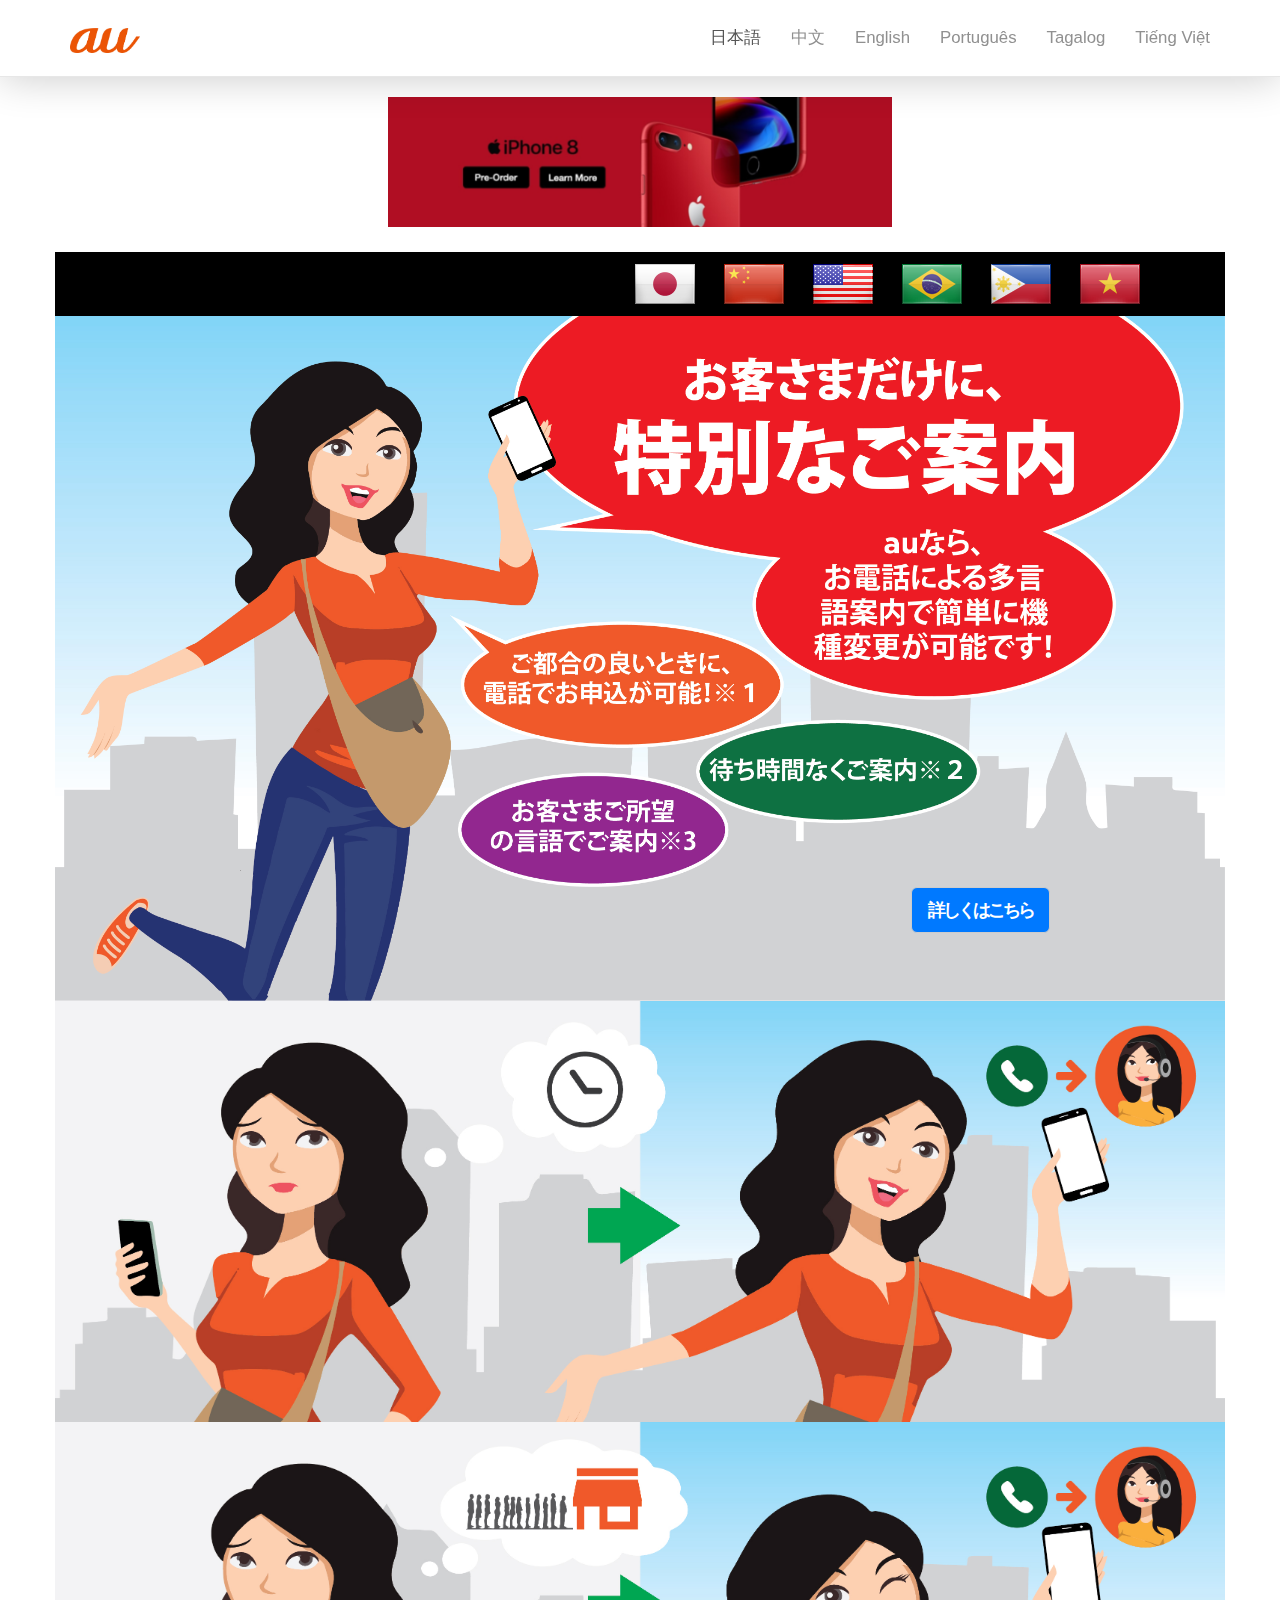
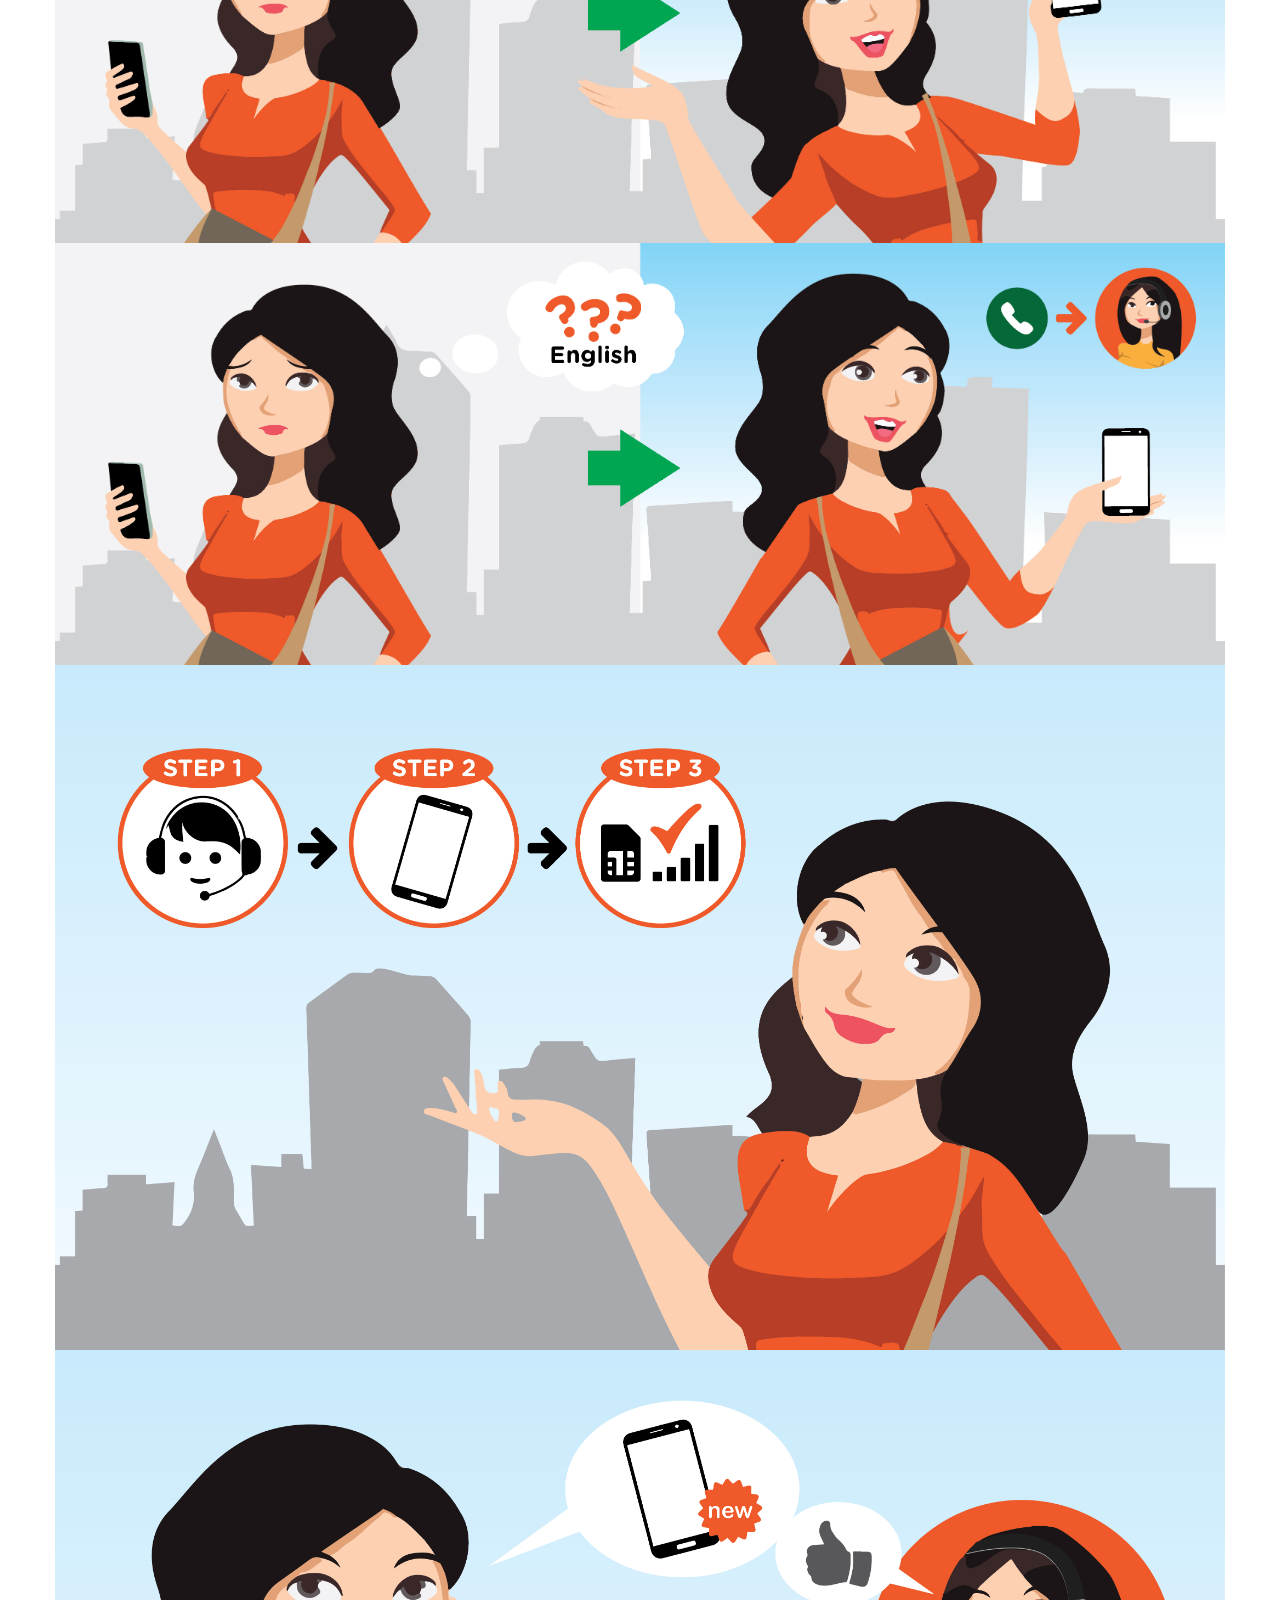
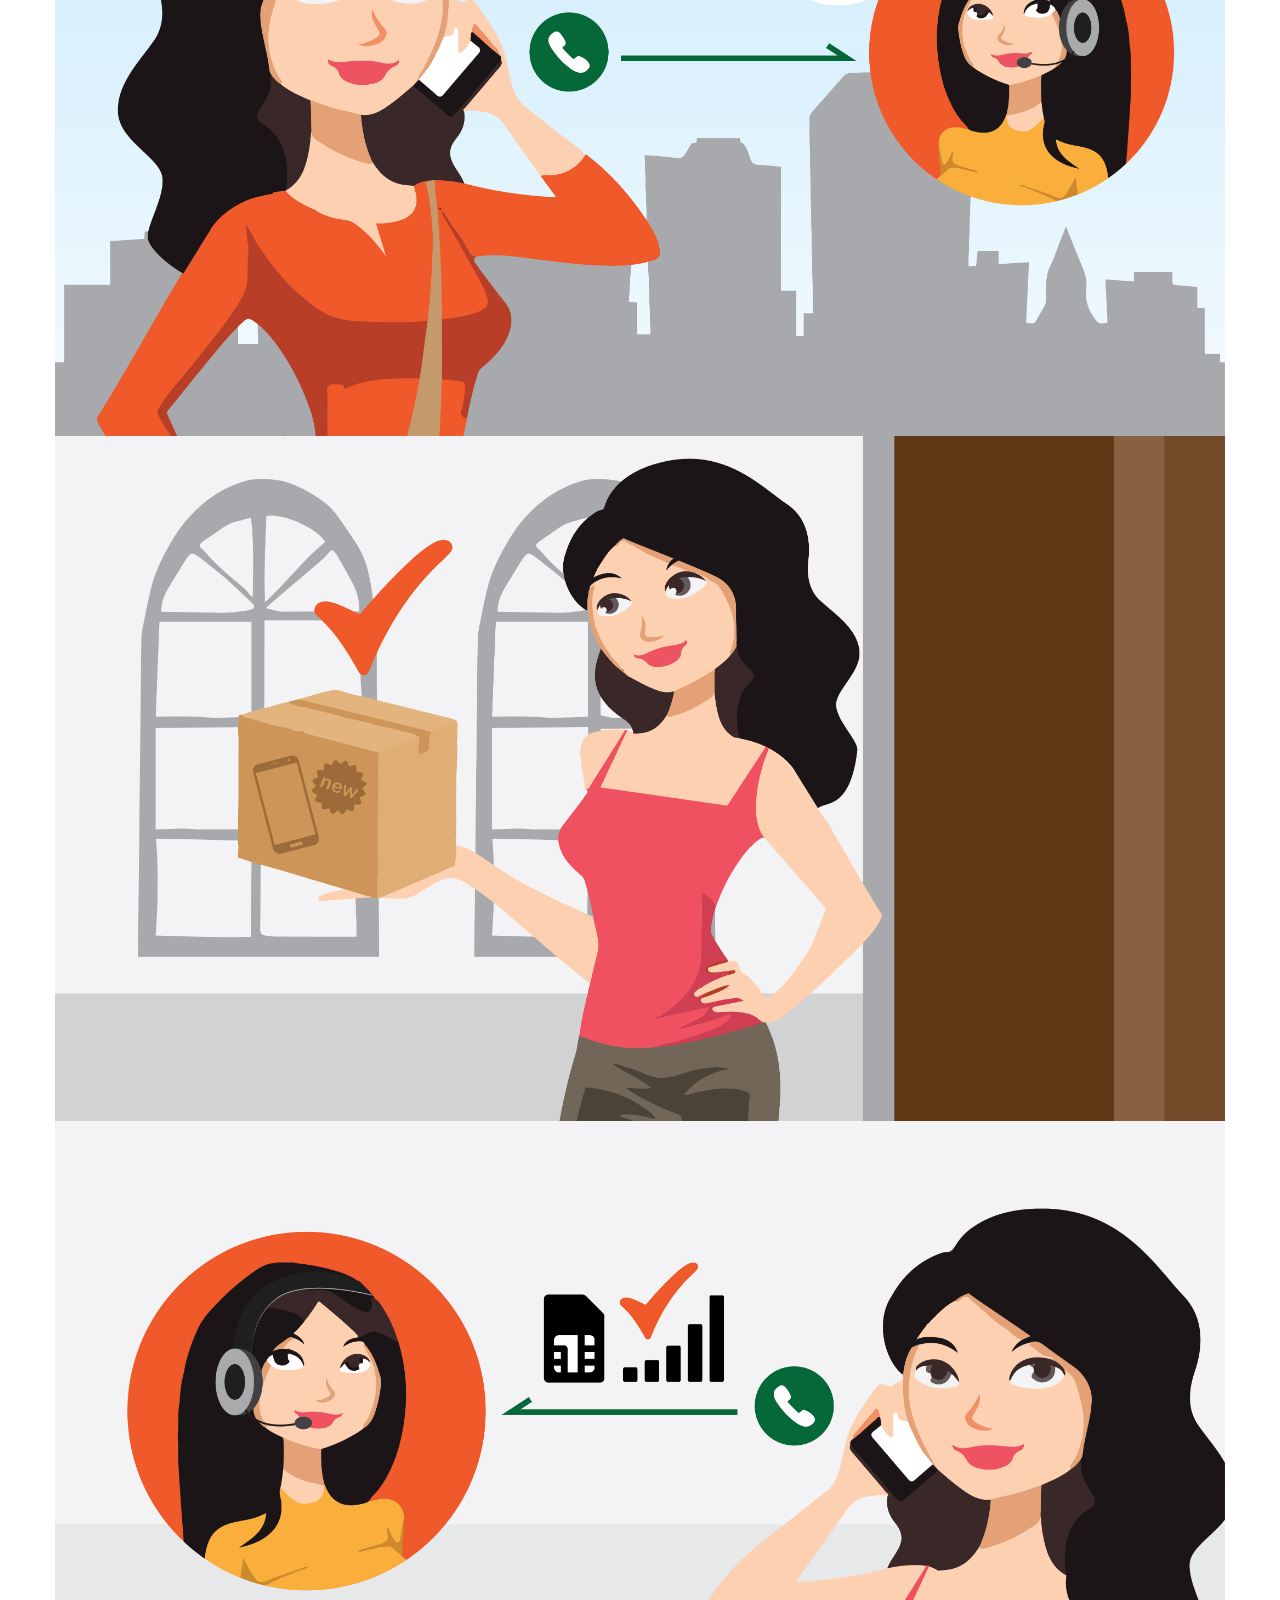
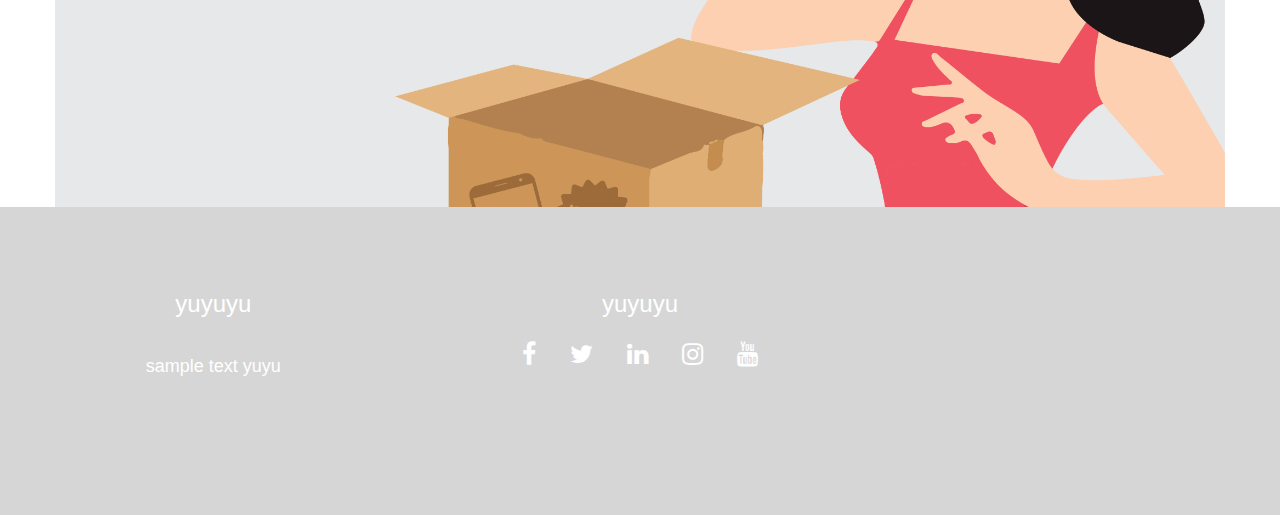
==== index.html @ 911f9a93 "Add files via upload" ====
<!DOCTYPE html>
<html lang="ja">

<head>

  <title>au Camp | 日本語</title>
  <meta charset="UTF-8">
  <meta name="viewport" content="width=device-width, initial-scale=1.0">
  <meta http-equiv="X-UA-Compatible" content="ie=edge">
  <link rel="stylesheet" href="https://maxcdn.bootstrapcdn.com/bootstrap/3.3.7/css/bootstrap.min.css">
  <link rel="stylesheet" href="https://cdnjs.cloudflare.com/ajax/libs/font-awesome/4.7.0/css/font-awesome.min.css">
  <script src="https://ajax.googleapis.com/ajax/libs/jquery/3.2.1/jquery.min.js"></script>
  <script src="https://maxcdn.bootstrapcdn.com/bootstrap/3.3.7/js/bootstrap.min.js"></script>
  <link href="style.css" rel="stylesheet" />
</head>

<body>

  <nav class="navbar navbar-default navbar-fixed-top" role="navigation">
    <div class="container">
      <a class="navbar-brand" href="https://au.com"><img src="img/au_logo_brandlogo.jpg" class="img-responsive" alt="Logo"></a>
      <div class="navbar-header">
        <button type="button" class="navbar-toggle" data-toggle="collapse" data-target="#navbar-collapse-main">
          <span class="sr-only">Toggle Navigation</span>
          <span class="icon-bar"></span>
          <span class="icon-bar"></span>
          <span class="icon-bar"></span>
        </button>
      </div>
      <div class="collapse navbar-collapse" id="navbar-collapse-main">
        <ul class="nav navbar-nav navbar-right">
          <li><a class="active" href="index.html" target="_blank" lang="ja">日本語</a></li>
          <li><a href="zh.html" target="_blank" lang="zh">中文</a></li>
          <li><a href="en.html" target="_blank" lang="en">English</a></li>
          <li><a href="pt.html" target="_blank" lang="pt">Português</a></li>
          <li><a href="tl.html" target="_blank" lang="tl">Tagalog</a></li>
          <li><a href="vi.html" target="_blank" lang="vi">Tiếng Việt</a></li>
        </ul>
      </div>
    </div>
  </nav>
  <div class="padding">
    <div class="container">
      <div class="row">
        <div class="col">
          <div id="iphone8">
            <a href="#"><img src="img/iphone8.png" class="img-responsive"></a>
          </div>
        </div>
      </div>
    </div>
  </div>
  <div class="container flags">
    <div class="row">
      <div id="flags">
        <div class="icons"><a href="#"><img src="img/vi.png" class="img-responsive"></div>
        <div class="icons"><a href="#"><img src="img/ph.png" class="img-responsive"></div>
        <div class="icons"><a href="#"><img src="img/br.png" class="img-responsive"></div>
        <div class="icons"><a href="#"><img src="img/us.png" class="img-responsive"></div>
        <div class="icons"><a href="#"><img src="img/ch.png" class="img-responsive"></div>
        <div class="icons"><a href="#"><img src="img/jp.png" class="img-responsive"></div>
      </div>
    </div>
  </div>
  <div class="container">
    <div class="row">
      <div class="col">
        <div id="cover">
          <img src="img/cover.jpg" id="image_full" class="img-responsive">
          <img src="img/cover_mobile.jpg" id="image_mobile" class="img-responsive">
          <div class="landing-text">
            <a href="#" class="btn btn-default btn-lg">詳しくはこちら</a></div>
      </div>
    </div>
  </div>
  </div>
  <div class="container">
    <div class="row">
      <div class="col">
          <img src="img/before1.jpg" id="before1" class="img-responsive">
      </div>
    </div>
  </div>
  <div class="container">
    <div class="row">
      <div class="col">
          <img src="img/before2.jpg" id="before2" class="img-responsive">
      </div>
    </div>
  </div>
  <div class="container">
    <div class="row">
      <div class="col">
          <img src="img/before3.jpg" id="before3" class="img-responsive">
      </div>
    </div>
  </div>
  <div class="container">
    <div class="row">
      <div class="col">
          <img src="img/3steps.jpg" id="3steps" class="img-responsive">
      </div>
    </div>
  </div>
  <div class="container">
    <div class="row">
      <div class="col">
          <img src="img/step1.jpg" id="step1" class="img-responsive">
      </div>
    </div>
  </div>
  <div class="container">
    <div class="row">
      <div class="col">
          <img src="img/step2.jpg" id="step2" class="img-responsive">
      </div>
    </div>
  </div>
  <div class="container">
    <div class="row">
      <div class="col">
          <img src="img/step3.jpg" id="step3" class="img-responsive">
      </div>
    </div>
  </div>

  <footer class="container-fluid text-center">
    <div class="row">
      <div class="col-sm-4">
        <h3>yuyuyu</h3>
        <br>
        <h4>sample text yuyu</h4>
      </div>
      <div class="col-sm-4">
        <h3>yuyuyu</h3>
        <a href="#" class="fa fa-facebook"></a>
        <a href="#" class="fa fa-twitter"></a>
        <a href="#" class="fa fa-linkedin"></a>
        <a href="#" class="fa fa-instagram"></a>
        <a href="#" class="fa fa-youtube"></a>
      </div>
      <div class="col-sm-4">
        <img src="" class="icon">
      </div>
    </div>
  </footer>

</body>

</html>
---- style.css ----
html, body {
  height: 100%;
  width: 100%;
  background-color: #fff6e
}

.navbar {
  background-color: #FFF;
  box-shadow: 0 2px 40px rgba(0, 0, 0, .20);
  padding: 1% 0;
  font-size: 1.2em;
}

.navbar-brand {
  margin: 10;
  padding: 5;
  max-width: 100px;
}

.navbar-default .navbar-nav li a {
  color: #909090;
}

.navbar-default .navbar-nav li a:hover, .navbar-default .navbar-nav li a.active {
  color: #555555;
}

.padding img {
  width: 100%;
}

#iphone8 {
  padding: 1%;
  padding-top: calc(85px + 1%);
  margin: 0 auto;
  width: 45%;
  left: auto;
  right: auto;
}

.container.flags {
  background-color: #000000;
  background-size: cover;
  display: table;
  float: center;
  margin-top: 1%;
}
#flags {
  padding-right: 5%;
}
.icons {
  display: inline-block;
  float: right;
  height: auto;
  width: 8%;
}
#image_full {
  display: block;
}

#image_mobile {
  display: none;
}

#cover {
  position: relative;
  width: 100%;
  background-size: cover;
}

.landing-text {
  display: table-cell;
  text-align: center;
  vertical-align: middle;
}

.btn, .btn:active, .btn:visited {
  background-color: #0079ff;
  color: #FFF;
  font-weight: 900;
  letter-spacing: -3px;
  position: absolute;
  bottom: 10%;
  right: 15%;

}

.btn:hover {
  background-color: #288bf9;
  color: #FFF;
  font-weight: 900;
  letter-spacing: -3px;
}

footer {
  width: 100%;
  background-color: #d6d6d6;
  padding: 5% 5% 10% 5%;
  color: #FFF;
}

.fa {
  padding: 15px;
  font-size: 25px;
  color: #FFF;
}

.fa:hover {
  color: #D5D5D5;
  text-decoration: none;
}

.icon {
  max-width: 200px;
}


@media (max-width: 1200px) {
}

@media (max-width: 980px) {
}

@media (max-width: 768px) {
  .container.flags {
    background-size: cover;
    display: block;
    float: center;
    margin-top: 2%;
  }
  .btn, .btn:active, .btn:visited  {
    bottom: 5%;
    right: 5%;
  }
   h1 {
    letter-spacing: 0;
    font-size: 300%;
    font-weight: 900;
  }
  .fa {
    font-size: 20px;
    padding: 10px;
  }
  .icon {
    padding-top: 5%;
    max-width: 100px;
  }
}
@media (max-width: 404px) {
  #image_full {
    display: none;
  }
  #image_mobile {
    display: block;
  }
  .btn, .btn:active, .btn:visited  {
    bottom: 5%;
    right: 10%;
  }
}


/*--- iOS Landing Page Fix
section {
 	position: relative;
 	width: 100%;
 	height: 100%;
 	display: table;
}
.home-wrap {
 	clip: rect(0, auto, auto, 0);
 	position: absolute;
 	top: 0;
 	left: 0;
 	width: 100%;
 	height: 100%;
}
#home {
	background-image: url('img/mountains.jpeg');
 	position: fixed;
 	display: table;
 	top: 0;
 	left: 0;
 	width: 100%;
	height: 100%;
	background-size: cover;
	background-position: center center;
	-webkit-transform: translateZ(0);
          transform: translateZ(0);
	will-change: transform;
	z-index: -1;
}
.landing-text {
	z-index: 100;
	display: table-cell;
	text-align: center;
	vertical-align: middle;
}
--*/

/*--- iOS Fixed Image Fix
figure {
	position: relative;
	width: 100%;
	height: 60%;
}
.fixed-wrap {
	clip: rect(0, auto, auto, 0);
	position: absolute;
	top: 0;
	left: 0;
	width: 100%;
	height: 100%;
}
#fixed {
	background-image: url('img/background.jpg');
	position: fixed;
	display: block;
	top: 0;
	left: 0;
	width: 100%;
	height: 100%;
	background-size: cover;
	background-position: center center;
	-webkit-transform: translateZ(0);
          transform: translateZ(0);
	will-change: transform;
}
--*/
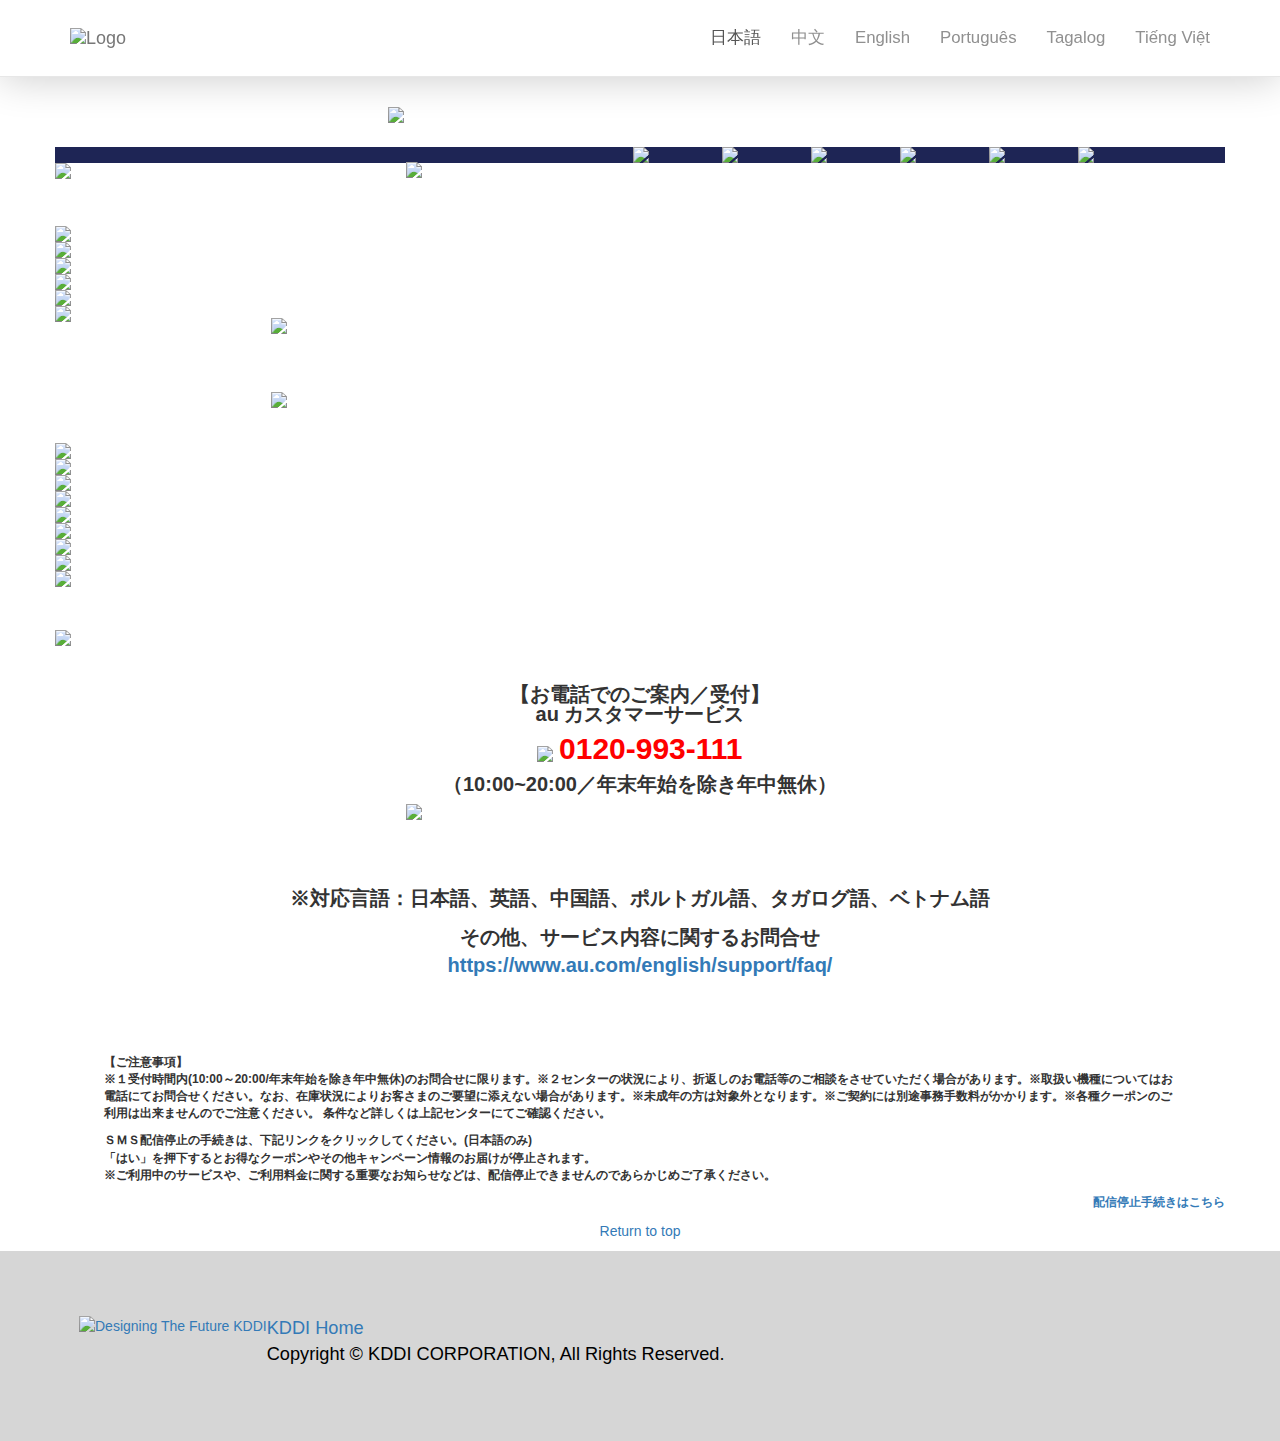
==== commit 6b78103a: "Add files via upload" ====
--- a/index.html
+++ b/index.html
@@ -3,7 +3,7 @@
 
 <head>
 
-  <title>au Camp | 日本語</title>
+  <title>au 日本語</title>
   <meta charset="UTF-8">
   <meta name="viewport" content="width=device-width, initial-scale=1.0">
   <meta http-equiv="X-UA-Compatible" content="ie=edge">
@@ -11,14 +11,15 @@
   <link rel="stylesheet" href="https://cdnjs.cloudflare.com/ajax/libs/font-awesome/4.7.0/css/font-awesome.min.css">
   <script src="https://ajax.googleapis.com/ajax/libs/jquery/3.2.1/jquery.min.js"></script>
   <script src="https://maxcdn.bootstrapcdn.com/bootstrap/3.3.7/js/bootstrap.min.js"></script>
-  <link href="style.css" rel="stylesheet" />
+  <script src="https://ajax.googleapis.com/ajax/libs/jquery/3.3.1/jquery.min.js"></script>
+  <link href="common/css/style.css" rel="stylesheet" />
 </head>
 
 <body>
 
   <nav class="navbar navbar-default navbar-fixed-top" role="navigation">
     <div class="container">
-      <a class="navbar-brand" href="https://au.com"><img src="img/au_logo_brandlogo.jpg" class="img-responsive" alt="Logo"></a>
+      <a class="navbar-brand" href="https://au.com"><img src="images/all/au_logo_brandlogo.jpg" class="img-responsive" alt="Logo"></a>
       <div class="navbar-header">
         <button type="button" class="navbar-toggle" data-toggle="collapse" data-target="#navbar-collapse-main">
           <span class="sr-only">Toggle Navigation</span>
@@ -29,22 +30,23 @@
       </div>
       <div class="collapse navbar-collapse" id="navbar-collapse-main">
         <ul class="nav navbar-nav navbar-right">
-          <li><a class="active" href="index.html" target="_blank" lang="ja">日本語</a></li>
-          <li><a href="zh.html" target="_blank" lang="zh">中文</a></li>
-          <li><a href="en.html" target="_blank" lang="en">English</a></li>
-          <li><a href="pt.html" target="_blank" lang="pt">Português</a></li>
-          <li><a href="tl.html" target="_blank" lang="tl">Tagalog</a></li>
-          <li><a href="vi.html" target="_blank" lang="vi">Tiếng Việt</a></li>
+          <li><a class="active" href="index" target="_blank" lang="ja">日本語</a></li>
+          <li><a href="pages/zh" target="_blank" lang="zh">中文</a></li>
+          <li><a href="pages/en" target="_blank" lang="en">English</a></li>
+          <li><a href="pages/pt" target="_blank" lang="pt">Português</a></li>
+          <li><a href="pages/tl" target="_blank" lang="tl">Tagalog</a></li>
+          <li><a href="pages/vi" target="_blank" lang="vi">Tiếng Việt</a></li>
         </ul>
       </div>
     </div>
   </nav>
+  <p id="page-top"></p>
   <div class="padding">
     <div class="container">
       <div class="row">
         <div class="col">
           <div id="iphone8">
-            <a href="#"><img src="img/iphone8.png" class="img-responsive"></a>
+            <a href="#"><img src="images/all/iphone8.png" class="img-responsive"></a>
           </div>
         </div>
       </div>
@@ -53,12 +55,12 @@
   <div class="container flags">
     <div class="row">
       <div id="flags">
-        <div class="icons"><a href="#"><img src="img/vi.png" class="img-responsive"></div>
-        <div class="icons"><a href="#"><img src="img/ph.png" class="img-responsive"></div>
-        <div class="icons"><a href="#"><img src="img/br.png" class="img-responsive"></div>
-        <div class="icons"><a href="#"><img src="img/us.png" class="img-responsive"></div>
-        <div class="icons"><a href="#"><img src="img/ch.png" class="img-responsive"></div>
-        <div class="icons"><a href="#"><img src="img/jp.png" class="img-responsive"></div>
+        <div class="icons"><a href="pages/vi"><img src="images/flags/vi.png" class="img-responsive"></div>
+        <div class="icons"><a href="pages/tl"><img src="images/flags/ph.png" class="img-responsive"></div>
+        <div class="icons"><a href="pages/pt"><img src="images/flags/br.png" class="img-responsive"></div>
+        <div class="icons"><a href="pages/en"><img src="images/flags/us.png" class="img-responsive"></div>
+        <div class="icons"><a href="pages/zh"><img src="images/flags/ch.png" class="img-responsive"></div>
+        <div class="icons"><a href="../index"><img src="images/flags/jp.png" class="img-responsive"></div>
       </div>
     </div>
   </div>
@@ -66,85 +68,222 @@
     <div class="row">
       <div class="col">
         <div id="cover">
-          <img src="img/cover.jpg" id="image_full" class="img-responsive">
-          <img src="img/cover_mobile.jpg" id="image_mobile" class="img-responsive">
-          <div class="landing-text">
-            <a href="#" class="btn btn-default btn-lg">詳しくはこちら</a></div>
-      </div>
-    </div>
-  </div>
-  </div>
-  <div class="container">
-    <div class="row">
-      <div class="col">
-          <img src="img/before1.jpg" id="before1" class="img-responsive">
-      </div>
-    </div>
-  </div>
-  <div class="container">
-    <div class="row">
-      <div class="col">
-          <img src="img/before2.jpg" id="before2" class="img-responsive">
-      </div>
-    </div>
-  </div>
-  <div class="container">
-    <div class="row">
-      <div class="col">
-          <img src="img/before3.jpg" id="before3" class="img-responsive">
-      </div>
-    </div>
-  </div>
-  <div class="container">
-    <div class="row">
-      <div class="col">
-          <img src="img/3steps.jpg" id="3steps" class="img-responsive">
-      </div>
-    </div>
-  </div>
-  <div class="container">
-    <div class="row">
-      <div class="col">
-          <img src="img/step1.jpg" id="step1" class="img-responsive">
-      </div>
-    </div>
-  </div>
-  <div class="container">
-    <div class="row">
-      <div class="col">
-          <img src="img/step2.jpg" id="step2" class="img-responsive">
-      </div>
-    </div>
-  </div>
-  <div class="container">
-    <div class="row">
-      <div class="col">
-          <img src="img/step3.jpg" id="step3" class="img-responsive">
-      </div>
-    </div>
-  </div>
-
-  <footer class="container-fluid text-center">
-    <div class="row">
-      <div class="col-sm-4">
-        <h3>yuyuyu</h3>
-        <br>
-        <h4>sample text yuyu</h4>
-      </div>
-      <div class="col-sm-4">
-        <h3>yuyuyu</h3>
-        <a href="#" class="fa fa-facebook"></a>
-        <a href="#" class="fa fa-twitter"></a>
-        <a href="#" class="fa fa-linkedin"></a>
-        <a href="#" class="fa fa-instagram"></a>
-        <a href="#" class="fa fa-youtube"></a>
-      </div>
-      <div class="col-sm-4">
-        <img src="" class="icon">
-      </div>
+          <img src="images/ja/cover.jpg" id="image_full" class="img-responsive">
+          <img src="images/ja/cover_mobile.jpg" id="image_mobile" class="img-responsive">
+          <div class="btntxt1">
+            <a href="#scenario"><img src="images/ja/btn1.png" class="img-responsive"></a></div>
+      </div>
+      <div class="container" id="scenario">
+      </div>
+    </div>
+  </div>
+  </div>
+  <div class="container">
+    <div class="row">
+      <div class="col">
+        <img src="images/ja/bar1.jpg" id="bar1" class="img-responsive">
+      </div>
+    </div>
+  </div>
+  <div class="container">
+    <div class="row">
+      <div class="col">
+        <img src="images/all/before1.jpg" id="before1" class="img-responsive">
+      </div>
+    </div>
+  </div>
+  <div class="container">
+    <div class="row">
+      <div class="col">
+        <img src="images/ja/bar2.jpg" id="bar2" class="img-responsive">
+      </div>
+    </div>
+  </div>
+  <div class="container">
+    <div class="row">
+      <div class="col">
+        <img src="images/all/before2.jpg" id="before2" class="img-responsive">
+      </div>
+    </div>
+  </div>
+  <div class="container">
+    <div class="row">
+      <div class="col">
+        <img src="images/ja/bar3.jpg" id="bar3" class="img-responsive">
+      </div>
+    </div>
+  </div>
+  <div class="container">
+    <div class="row">
+      <div class="col">
+        <img src="images/all/before3.jpg" id="before3" class="img-responsive">
+      </div>
+    </div>
+  </div>
+  <div class="container">
+    <div class="row">
+      <div class="col">
+        <div class="btntxt2">
+          <a href="tel:0120993111"><img src="images/ja/btn2.png" class="img-responsive"></a>
+        </div>
+      </div>
+    </div>
+  </div>
+  <div class="container">
+    <div class="row">
+      <div class="col">
+        <img src="images/ja/bar4.jpg" id="bar4" class="img-responsive">
+      </div>
+    </div>
+  </div>
+  <div class="container">
+    <div class="row">
+      <div class="col">
+        <img src="images/all/3steps.jpg" id="3steps" class="img-responsive">
+      </div>
+    </div>
+  </div>
+  <div class="container">
+    <div class="row">
+      <div class="col">
+        <img src="images/ja/bar5.jpg" id="bar5" class="img-responsive">
+      </div>
+    </div>
+  </div>
+  <div class="container">
+    <div class="row">
+      <div class="col">
+        <img src="images/all/step1.jpg" id="step1" class="img-responsive">
+      </div>
+    </div>
+  </div>
+  <div class="container">
+    <div class="row">
+      <div class="col">
+        <img src="images/ja/bar6.jpg" id="bar6" class="img-responsive">
+      </div>
+    </div>
+  </div>
+  <div class="container">
+    <div class="row">
+      <div class="col">
+        <img src="images/all/step2.jpg" id="step2" class="img-responsive">
+      </div>
+    </div>
+  </div>
+  <div class="container">
+    <div class="row">
+      <div class="col">
+        <img src="images/ja/bar7.jpg" id="bar7" class="img-responsive">
+      </div>
+    </div>
+  </div>
+  <div class="container">
+    <div class="row">
+      <div class="col">
+        <img src="images/all/step3.jpg" id="step3" class="img-responsive">
+      </div>
+    </div>
+  </div>
+  <div class="container">
+    <div class="row">
+      <div class="col">
+        <img src="images/ja/bar8.jpg" id="bar8" class="img-responsive">
+        <div class="btntxt3">
+          <a href="tel:0120993111"><img src="images/ja/btn2.png" class="img-responsive"></a>
+        </div>
+      </div>
+    </div>
+  </div>
+  <div class="container">
+    <div class="row">
+      <div class="col">
+        <img src="images/ja/bar9.jpg" id="image_mobile" class="img-responsive">
+        <img src="images/ja/bar10.jpg" id="image_full" class="img-responsive">
+      </div>
+    </div>
+  </div>
+  <div class="container" id="topline">
+    <div class="row">
+      <div class="col">
+        <p class="">【お電話でのご案内／受付】<br> au カスタマーサービス</p>
+        <p class=""><img src="images/all/freedial.png" class="freedial">&nbsp;<span class="num" style="color: red;">0120-993-111</span></p>
+        <p class="timeline">（10:00~20:00／年末年始を除き年中無休）</p>
+      </div>
+    </div>
+  </div>
+  <div class="container">
+    <div class="row">
+      <div class="col">
+        <a href="tel:0120993111"><img src="images/ja/btn3.png" id="btn3" class="img-responsive"></a>
+      </div>
+    </div>
+  </div>
+  <div class="container" id="midtxt">
+    <div class="row">
+      <div class="col">
+        <p class="midtxt">※対応言語：日本語、英語、中国語、ポルトガル語、タガログ語、ベトナム語</p>
+        <p class="midtxt2">その他、サービス内容に関するお問合せ<br><a href="https://www.au.com/english/support/faq/">https://www.au.com/english/support/faq/</a></p>
+      </div>
+    </div>
+  </div>
+  <div class="container" id="btmtxt">
+    <div class="row">
+      <div class="col">
+        <p class="btmtxt">【ご注意事項】<br>※１受付時間内(10:00～20:00/年末年始を除き年中無休)のお問合せに限ります。※２センターの状況により、折返しのお電話等のご相談をさせていただく場合があります。※取扱い機種についてはお電話にてお問合せください。なお、在庫状況によりお客さまのご要望に添えない場合があります。※未成年の方は対象外となります。※ご契約には別途事務手数料がかかります。※各種クーポンのご利用は出来ませんのでご注意ください。 条件など詳しくは上記センターにてご確認ください。
+        </p>
+        <p class="btmtxt">ＳＭＳ配信停止の手続きは、下記リンクをクリックしてください。(日本語のみ)<br> 「はい」を押下するとお得なクーポンやその他キャンペーン情報のお届けが停止されます。
+          <br> ※ご利用中のサービスや、ご利用料金に関する重要なお知らせなどは、配信停止できませんのであらかじめご了承ください。
+        </p>
+      </div>
+    </div>
+  </div>
+  <div class="container">
+    <div class="row">
+      <div class="col">
+        <a href="http://au.com">
+          <p class="subs">配信停止手続きはこちら</p>
+        </a>
+      </div>
+    </div>
+  </div>
+
+  <p class="returntop"><a href="#page-top" class="mod-alpha-rollover">Return to top</a></p>
+  <footer>
+    <div class="container">
+      <p class="img01">
+        <a href="http://www.kddi.com/english/" target="_blank"><img src="http://media3.kddi.com/extlib/module/logo_kddi_01.gif" alt="Designing The Future KDDI" height="90%" width="90%"></a>
+      </p>
+      <a href="http://www.kddi.com/"><span class="KDDI">KDDI Home</span></a>
+      <p class="copyright">Copyright © KDDI CORPORATION, All Rights Reserved.</p>
     </div>
   </footer>
 
-</body>
+  <script>
+    $(document).ready(function() {
+      // Add smooth scrolling to all links
+      $("a").on('click', function(event) {
+
+        // Make sure this.hash has a value before overriding default behavior
+        if (this.hash !== "") {
+          // Prevent default anchor click behavior
+          event.preventDefault();
+
+          // Store hash
+          var hash = this.hash;
+
+          // Using jQuery's animate() method to add smooth page scroll
+          // The optional number (800) specifies the number of milliseconds it takes to scroll to the specified area
+          $('html, body').animate({
+            scrollTop: $(hash).offset().top
+          }, 800, function() {
+
+            // Add hash (#) to URL when done scrolling (default click behavior)
+            window.location.hash = hash;
+          });
+        } // End if
+      });
+    });
+  </script>
 
 </html>
--- a/common/css/style.css
+++ b/common/css/style.css
@@ -0,0 +1,283 @@
+html, body {
+  height: 100%;
+  width: 100%;
+  background-color: #ffffff
+}
+
+.navbar {
+  background-color: #FFF;
+  box-shadow: 0 2px 40px rgba(0, 0, 0, .20);
+  padding: 1% 0;
+  font-size: 1.2em;
+}
+
+.navbar-brand {
+  margin: 10;
+  padding: 5;
+  max-width: 100px;
+}
+
+.navbar-default .navbar-nav li a {
+  color: #909090;
+}
+
+.navbar-default .navbar-nav li a:hover, .navbar-default .navbar-nav li a.active {
+  color: #555555;
+}
+
+.padding img {
+  width: 100%;
+}
+
+#iphone8 {
+  padding: 1%;
+  padding-top: calc(85px + 1%);
+  margin: 0 auto;
+  width: 45%;
+  left: auto;
+  right: auto;
+}
+
+.container.flags {
+  background-color: #1e2555;
+  background-size: cover;
+  display: table;
+  float: center;
+  margin-top: 1%;
+}
+
+#flags {
+  padding-right: 5%;
+}
+
+.icons {
+  display: inline-block;
+  float: right;
+  height: auto;
+  width: 8%;
+}
+
+#image_full {
+  display: block;
+}
+
+#image_mobile {
+  display: none;
+}
+
+#cover {
+  position: relative;
+  width: 100%;
+  background-size: cover;
+}
+
+#scenario {
+  margin: 2%;
+}
+
+.btntxt1 {
+  position: absolute;
+  left: 30%;
+  bottom: 10%;
+  width: 30%;
+  height: auto;
+}
+
+.btntxt2 {
+  margin: 6% 5% 3% 5%;
+}
+
+.btntxt3 {
+  position: relative;
+  margin: 5%;
+  margin-top: -23%;
+}
+
+#topline {
+  margin-top: 3%;
+  font-weight: 900;
+  font-size: 20px;
+  text-align: center;
+  line-height: 1;
+}
+
+.freedial {
+  max-width: 7%;
+  height: auto;
+}
+
+.num {
+  font-size: 150%;
+  font-weight: bolder;
+  transform: scale(1, 1.4);
+}
+
+#btn3 {
+  width: 70%;
+  margin-left: auto;
+  margin-right: auto;
+  height: auto;
+}
+
+#midtxt {
+  margin-top: 5%;
+  text-align: center;
+  padding-left: 4%;
+  padding-right: 4%
+}
+
+.midtxt {
+  font-size: 20px;
+  font-weight: 900;
+}
+
+.midtxt2 {
+  font-size: 20px;
+  font-weight: 900;
+}
+
+#btmtxt {
+  margin-top: 5%;
+  padding-left: 5%;
+  padding-right: 5%
+}
+
+.btmtxt {
+  font-size: 12px;
+  font-weight: 900;
+}
+
+.subs {
+  text-align: right;
+  font-size: 12px;
+  font-weight: 900;
+}
+
+.returntop {
+  text-align: center;
+}
+
+footer {
+  width: 100%;
+  background-color: #d6d6d6;
+  padding: 5% 5% 5% 5%;
+  color: #000;
+}
+
+.img01 {
+  float: left;
+  max-width: 20%;
+}
+
+.KDDI {
+  font-size: 130%;
+}
+
+.copyright {
+  font-size: 130%;
+}
+
+@media (min-width: 768px) {
+  .btntxt2 img {
+    max-width: 70%;
+    margin: auto;
+  }
+  .btntxt3 img {
+    max-width: 70%;
+    margin: auto;
+  }
+  #btn3 {
+    max-width: 40%;
+  }
+}
+
+@media (max-width: 768px) {
+  .container.flags {
+    background-size: cover;
+    display: block;
+    float: center;
+    margin-top: 2%;
+  }
+  #topline {
+    margin-top: 3%;
+    font-weight: 900;
+    font-size: 11.5px;
+    text-align: center;
+    line-height: 1;
+  }
+  .freedial {
+    max-width: 7%;
+    height: auto;
+  }
+  .num {
+    font-size: 150%;
+    font-weight: bolder;
+    transform: scale(1, 1.4);
+  }
+  .midtxt {
+    font-size: 10.4px;
+    font-weight: 900;
+  }
+  .midtxt2 {
+    font-size: 11px;
+    font-weight: 900;
+  }
+  #btmtxt {
+    margin-top: 5%;
+    padding-left: 5%;
+    padding-right: 5%
+  }
+  .btmtxt {
+    font-size: 8px;
+    font-weight: 900;
+  }
+  .subs {
+    text-align: right;
+    font-size: 10px;
+    font-weight: 900;
+  }
+  footer {
+    width: 100%;
+    background-color: #d6d6d6;
+    padding: 2%;
+    color: #000;
+  }
+  .img01 {
+    float: left;
+    max-width: 20%;
+  }
+  .KDDI {
+    font-size: 80%;
+  }
+  .copyright {
+    font-size: 80%;
+  }
+  @media (max-width: 404px) {
+    #image_full {
+      display: none;
+    }
+    #image_mobile {
+      display: block;
+    }
+    .btntxt1 {
+      left: 50%;
+      bottom: 10%;
+      width: 45%;
+      height: auto;
+    }
+    footer {
+      width: 100%;
+      background-color: #d6d6d6;
+      padding: 2%;
+      color: #000;
+    }
+    .img01 {
+      float: left;
+      max-width: 20%;
+    }
+    .KDDI {
+      font-size: 60%;
+    }
+    .copyright {
+      font-size: 60%;
+    }
